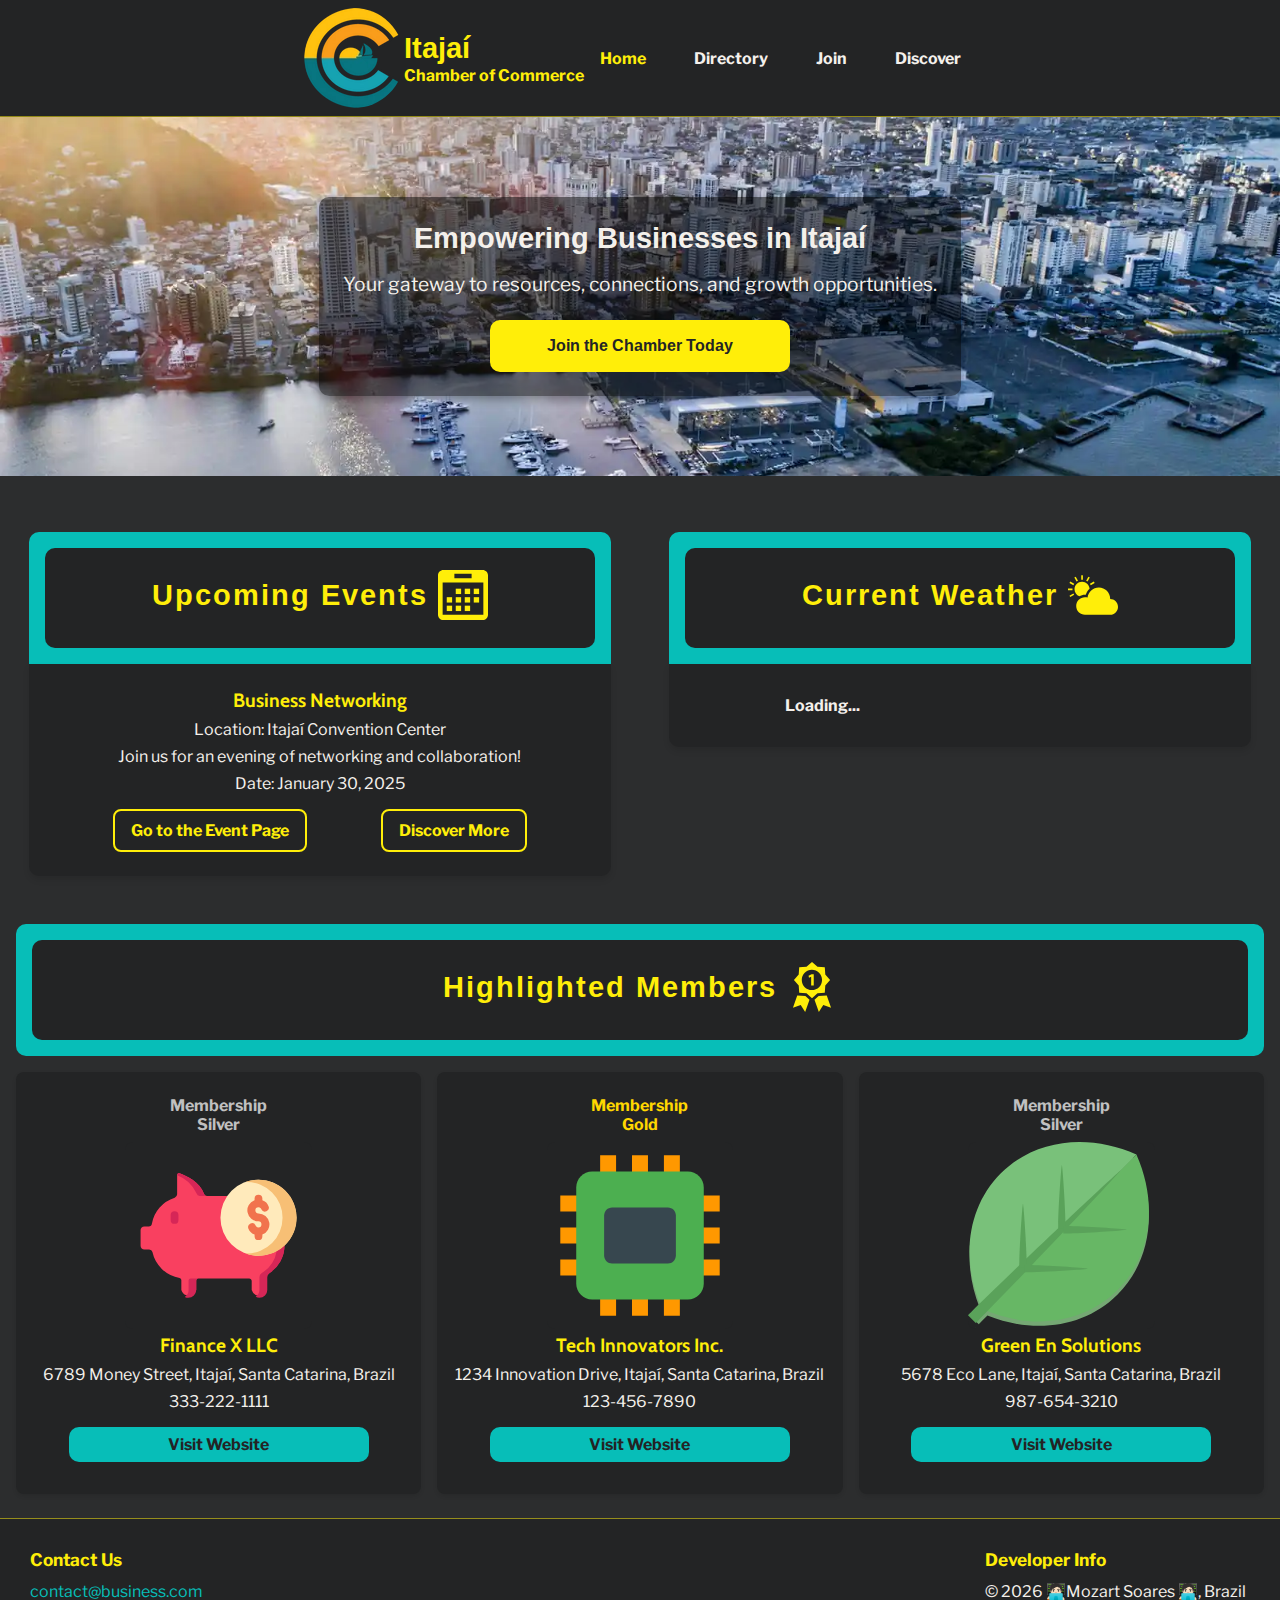
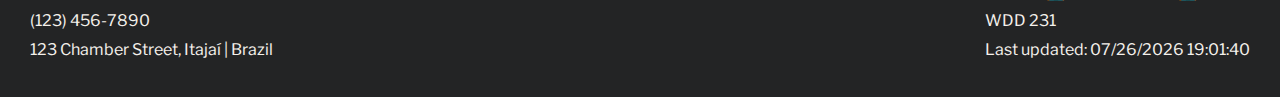
==== chamber/index.html @ 545e7b52 "feat: add chamber home page, still need to fix the weather api call" ====
<!DOCTYPE html>
<html lang="en">
  <head>
    <meta charset="UTF-8">
    <meta name="viewport" content="width=device-width, initial-scale=1.0" >
    <meta
    name="description"
    content="Welcome to the chamber of commerce home page"
    >
    <meta name="author" content="Mozart Soares" >
    <meta property="og:title" content="Itajaí Chamber of Commerce | Home Page">
    <meta property="og:type" content="website">
    <meta property="og:image" content="https://MozartSoares.github.io/wdd231/chamber/images/logo.webp">
    <meta property="og:url" content="https://MozartSoares.github.io/wdd231/chamber/index.html">
    <meta property="og:description" content="Welcome to the chamber of commerce home page">
    <meta property="og:site_name" content="Itajaí Chamber of Commerce">
    <title>Itajaí Chamber of Commerce | Home Page</title>
    <link rel="icon" href="images/favicon-logo.webp" type="image/x-icon">
    <link rel="preconnect" href="https://fonts.googleapis.com">
    <link rel="preconnect" href="https://fonts.gstatic.com" crossorigin>
    <link
      href="https://fonts.googleapis.com/css2?family=Arimo:wght@400..700&family=Cabin:ital,wght@0,400..700;1,400..700&family=Libre+Franklin:ital,wght@0,100..900;1,100..900&display=swap"
      rel="stylesheet"
    >
    <link rel="stylesheet" href="styles/directory.css">
    <link rel="stylesheet" href="styles/home.css">
    <script src="scripts/home.js" defer></script>
  </head>

  <body>
    <header>
      <div>
        <img src="images/logo.webp" alt="Itajaí Chamber of Commerce logo" width="100" height="100">
        <div class="title">
          <div>
            <h1>Itajaí</h1>
            <p>Chamber of Commerce</p>
          </div>
          <div class="menu-toggle" id="menu-toggle">
            <span class="hamburger"></span>
          </div>
        </div>
        <nav>
        <ul class="menu" id="menu">
          <li><a class="active-link" href="#">Home</a></li>
          <li><a href="./directory.html">Directory</a></li>
          <li><a href="">Join</a></li>
          <li><a href="">Discover</a></li>
        </ul>
      </nav>
      </div>
    </header>
    <main>
      <section id="hero">
        <div class="hero">
          <div class="hero-content">
            <h1>Empowering Businesses in Itajaí</h1>
            <p>Your gateway to resources, connections, and growth opportunities.</p>
            <a href="./join.html" ><div class="button">Join the Chamber Today</div></a>
          </div>
        </div>
      </section>
      <div class="card-container">
        <section id="events" class="card-section">
          <div class="card-header">
            <div>
              <h2>Upcoming Events <img class="title-svg" src="./images/events.svg" alt="Events icon"></h2>
            </div>
          </div>
          <div class="card">
              <h3>Business Networking</h3>
              <p>Location: Itajaí Convention Center</p>
              <p>Join us for an evening of networking and collaboration!</p>
              <p>Date: January 30, 2025</p>
              <div class="events-actions">
                <div ><a href="#">Go to the Event Page</a></div>
                <div ><a href="./discover.html">Discover More</a></div>
              </div>
          </div>
        </section>
        <section id="weather" class="card-section">
        <div class="card-header">
          <div>
            <h2>Current Weather <img class="title-svg" src="./images/weather.svg" alt="Weather icon"></h2>
          </div>
        </div>
        <div class="card weather-container">
          <!-- Dynamic weather data will be inserted here -->
          <div id="current-weather">
            <p><strong>Loading...</strong></p>
          </div>
          <div id="forecast"></div>
        </div>
        </section>
      </div>
      <section id="spotlight" class="card-section">
        <div class="card-header">
            <div>
              <h2>Highlighted Members <img class="title-svg" id="title-svg" src="./images/highlight.svg" alt="Weather icon"></h2>
            </div>
        </div>
        <div class="spotlight-grid">
        </div>
      </section>
    </main>
    <footer>
      <div class="footer-container">
        <div class="contact-info">
          <h4>Contact Us</h4>
          <p><a href="mailto:contact@business.com">contact@business.com</a></p>
          <p>(123) 456-7890</p>
          <p>123 Chamber Street, Itajaí | Brazil</p>
        </div>
        <div class="developer-info">
          <h4>Developer Info</h4>
          <p id="copyright"></p>
          <p>WDD 231</p>
          <p id="lastModified"></p>
        </div>
      </div>
    </footer>
  </body>
</html>
---- chamber/styles/directory.css ----
:root {
  --white: #f4f0eb;
  --black: #232425;
  --blue: #07beb8;
  --yellow: #ffee09;

  --font-primary: 'Arimo', serif;
  --font-secondary: 'Cabin', serif;
  --font-tertiary: 'Libre Franklin', serif;

  --breakpoint-desktop: 1440px;
  --breakpoint-mobile: 864px;

  --font-size-large: 1.8rem;
  --font-size-medium: 1.2rem;
  --font-size-small: 1rem;
}

* {
    margin: 0;
    padding: 0;
    box-sizing: border-box;
    font-family: var(--font-tertiary);
    list-style: none;
}

a {
  text-decoration: none;
}

body {
  color: var(--black);
  background-color: rgba(35, 36, 37, .8);
}

main {
  max-width: var(--breakpoint-desktop);
  margin: 0 auto;
  background-color: rgba(35, 36, 37, .8);
  border-bottom: 1px solid rgba(255, 238, 9, .5);
}

h1 {
  font-family: var(--font-primary);
  font-size: var(--font-size-large);
}

h3 {
  font-size: var(--font-size-medium);
  font-family: var(--font-secondary);
}

p {
  font-size: var(--font-size-small);
}

header {
  position: sticky;
  top: 0;
  z-index: 1000;
  background-color: var(--black);
} 

header>div {
  display: flex;
  padding: .5em;
  justify-content: center;
  margin: 0 auto;
  align-items: center;
  max-width: var(--breakpoint-desktop);
  border-bottom: 1px solid rgba(255, 238, 9, .5);
}

header .title {
  display: flex;
  flex-direction: column;
  font-weight: bold;
}
header img {
  max-width: 80%;
  padding: 0;
  max-height: 80%;
  border-radius: 50%;
}

header .title h1,
header .title p {
  display: flex;
  color: var(--yellow);
}

.menu-toggle {
  display: flex;
  padding: 0 1em;
  flex-direction: column;
  cursor: pointer;
  margin-top: 1em;
  margin-left: 3em;
}

.menu-toggle .hamburger {
  width: 30px;
  height: 3px;
  background-color: var(--yellow);
  border-radius: 5px;
  position: relative;
  transition: all 0.3s ease;
}

.hamburger::before,
.hamburger::after {
  content: '';
  position: absolute;
  width: 30px;
  height: 3px;
  background-color: var(--yellow);
  border-radius: 5px;
  transition: all 0.3s ease;
}

.hamburger::before {
  top: -8px;
}

.hamburger::after {
  bottom: -8px;
}

.menu-toggle.active .hamburger {
  background-color: transparent;
}

.menu-toggle.active .hamburger::before {
  transform: rotate(45deg);
  top: 0;
}

.menu-toggle.active .hamburger::after {
  transform: rotate(-45deg);
  bottom: 0;
}

.menu {
  display: none; 
  flex-direction: column;
  position: absolute;
  top: 115px;
  right: 0;
  gap: 1em;
  background-color: var(--black);
  width: 100%;
  padding: 1rem;
}

.menu.active {
  display: flex; 
}

.menu li {
  text-align: center;
  font-weight: bold;
}
.menu li a:not(.active-link) {
  color: var(--white);
}

.menu li a:not(.active-link):hover {
  color: var(--yellow);
  transition: ease-in-out .3s;
}

.active-link {
  color: var(--yellow);
}
.active-link:hover {
  color: var(--yellow);
  opacity: 0.8;
}

.businesses-list {
  margin: 1em auto;
  max-width: 90%;
  grid-template-columns: 1fr;
}
.businesses-list.grid{
  gap: 1em;
  display: grid;
}

.business-card {
  margin: 0 auto;
  max-width: 90%;
  background-color: var(--black);
  border-radius: 10px;

  color: var(--white);
  box-shadow: 0 8px 16px rgba(0, 0, 0, 0.2);
}

.membership-level {
  border-radius: 10px;
  padding: 0.3em;
  text-align: center;
  font-weight: bold;
  color: var(--white);
}

.card-header {
  background-color: var(--blue);
  padding:1em;
  text-align: center;
  border-top-left-radius: 10px;
  border-top-right-radius: 10px;

}
.card-header>div{
  padding: .5em;
  background-color: var(--black);
  border-radius: 10px;
  max-height: 170px;
  min-height: 100px;
}

.card-header h1 {
  white-space: wrap;
  font-weight: bold;
  font-size: var(--font-size-large);
  color: var(--yellow);
}

.card-header p {
  margin: 5px 0 0;
  font-size: var(--font-size-medium);
}

.card-body {
  display: flex;
  flex-direction: column;
  align-items: center;
  justify-content: center;
  gap: 15px;
  padding: 20px;
}

.card-image {
  max-width: 100%;
  display: flex;
  align-items: center;
  justify-content: center;
}
.card-image img, .svg-image {
  max-width: 50%;
  max-height: 50%;
  background-color: var(--black);
  border-radius: 8px;
}

.card-details {
  text-align: left;
  flex-grow: 1
}

.card-details a {
  color: var(--yellow);
}
.card-details a:hover{
  text-decoration: underline;
}

.card-details p {
  margin: 8px 0;
  font-size: var(--font-size-small);
  color: var(--yellow);
}

.card-details strong {
  color: var(--white);
}

.businesses-list.list{
  display: flex;
  flex-direction: column;
}

.business-row {
  display: flex;
  flex-direction: column;
  align-items: center; 
  justify-content: space-between; 
  padding: 10px 15px;
  border-bottom: 3px solid var(--blue); 
  background-color: var(--black);
  transition: background-color 0.3s;
  text-align: left;
  color: var(--white);
}

.membership.button {
  background-color: var(--black);
  color: var(--white);
}


.row-item {
  padding: .7em;
  margin: 0 auto; 
  text-align: left; 
}

footer {
  background-color: var(--black); 
  color: var(--white); 
  padding: 30px;
  font-size: 0.9em;
  margin: 0 auto;
}

.footer-container {
  display: flex;
  justify-content: space-between;
  flex-wrap: wrap;
  gap: 20px;
  max-width: var(--breakpoint-desktop);
  margin: 0 auto;
}

footer h4 {
  color: var(--yellow); 
  font-size: 1.2em;
  margin-bottom: 10px;
}

footer p {
  margin: 5px 0;
  line-height: 1.5;
}

footer a {
  color: var(--blue); 
  text-decoration: none;
}

footer a:hover {
  text-decoration: underline;
}

footer i {
  margin-right: 8px; 
  color:var(--blue); 
}

.Gold {
  font-weight: bold;
  color: gold;
}

.Silver {
  color: silver;
  font-weight: bold;
}

.Member {
  color: rgb(165, 89, 42);
  font-weight: bold;
}

.button {
  margin-top: 1em;
  font-family: var(--font-secondary);
  font-weight: bold;
  padding: 0.5em 3em;
  font-size: var(--font-size-small);
  border-radius: 10px;
  background-color: var(--yellow);
  cursor: pointer;
  text-align: center;
  max-width: 300px;
  margin: 0 auto;
}

#list {
  display: flex;
  flex-direction: column;
  justify-content: center;
  padding-top: 1em;
  list-style: none;
}
#list>h2{
  color: var(--yellow);
  margin: .5em auto;
}

.events-actions {
  display: flex;
  flex-direction: column;
  justify-content: space-evenly;
  gap: 15px; 
  margin-top: 1rem; 
}

.events-actions a {
  display: inline-block;
  padding: 10px 1rem; 
  color: var(--yellow); 
  font-size: 1rem;
  font-weight: bold;
  border: 2px solid var(--yellow); 
  border-radius: 8px; 
  transition: all 0.3s ease; 
}

.events-actions a:hover {
  background-color:var(--yellow); 
  color: var(--black);
  transform: scale(1.05); 
}
@media screen and (min-width:700px) {
  .events-actions {
    flex-direction: row;
  }

  .menu-toggle {
    display: none; 
  }

  .menu {
    display: flex; 
    flex-direction: row;
    position: static;
    background-color: transparent;
    width: auto;
    padding: 0;
  }

  header {
    position: relative;
  }

  .menu li {
    margin: 0 1rem;
    text-align: left;
  }

  .businesses-list {
    grid-template-columns: 1fr 1fr;
  }
}

@media screen and (min-width:1000px) {
  .businesses-list {
    grid-template-columns: 1fr 1fr 1fr;
  }
}
---- chamber/styles/home.css ----
.hero {
  position: relative;
  background-image: url('../images/hero-bg.webp'); 
  background-size: cover;
  background-position: center;
  color: var(--white);
  text-align: center;
  padding: 5rem 1rem;
  display: flex;
  align-items: center;
  justify-content: center;
  margin-bottom: 2rem;
  max-width: 1600px;
  max-height: 840px;
}

.hero-content {
  background-color: rgba(0, 0, 0, 0.5); 
  padding: 1.5rem;
  border-radius: 10px;
  box-shadow: 0 4px 10px rgba(0, 0, 0, 0.3);
}

.hero h1 {
  font-size: var(--font-size-large);
  margin-bottom: 1rem;
}

.hero p {
  font-size: var(--font-size-medium);
  margin-bottom: 1.5rem;
}

.hero .button {
  font-family: var(--font-primary);
  color: var(--black);
  font-weight: bold;
  padding: 1em 2.5em;
}

.button a {
  color: var(--black);
}

.button:hover {
  transform: scale(1.1);
}

.card-section {
  margin: .5rem auto;
  padding: 1rem;
  text-align: center;
}

.card-section h2 {
  font-family: var(--font-primary);
  font-size:var(--font-size-large);
  padding: .5em .5em;
  color: var(--yellow);
  border-top-left-radius: 10px;
  border-top-right-radius: 10px;
  margin: 0 auto;
  display: flex;
  align-items: center;
  justify-content: center;
  gap: 10px;
  letter-spacing: 2px;
}

.card {
  background: var(--black);
  color: var(--white);
  padding: 1.5rem;
  border-bottom-left-radius: 10px;
  border-bottom-right-radius: 10px;
  box-shadow: 0 4px 6px rgba(0, 0, 0, 0.1);
  margin: 0 auto;
}

#events .card img {
  width: 100%;
  border-radius: 10px;
}

.card h3 {
  font-family: var(--font-secondary);
  font-size: var(--font-size-medium);
  color: var(--yellow);
  margin-bottom: 0.5rem;
}

.card p {
  margin: 0.5rem 0;
}

.weather-container {
  display: flex;
  justify-content: space-between;
  align-items: center;
  gap: 1rem;
}

.title-svg {
  max-width: 50px;
  color: var(--yellow);
}

.weather-container div {
  flex: 1;
}


#spotlight .card-header {
  border-radius: 10px;
}

#spotlight h2 {
  max-width: 90%;
}

.spotlight-grid {
  display: grid;
  margin: 0 auto;
  grid-template-columns: repeat(auto-fit, minmax(300px, 1fr));
  gap: 1rem;
  margin-top: 1rem;
}

.event-details {
  border-radius: 10px;
  font-weight: bold;
  font-size: var(--font-size-medium);
  color: var(--black);
  background-color: var(--white);
}

.spotlight-card {
  background:var(--black);
  color: var(--white);
  padding: 1rem;
  border-radius: 8px;
  box-shadow: 0 2px 4px rgba(0, 0, 0, 0.1);
  text-align: center;
}

.spotlight-card h3 {
  margin-bottom: 0.5rem;
  color: var(--yellow);
}

.spotlight-card p {
  margin: 0.5rem 0;
}

.spotlight-card a {
  text-decoration: none;
  font-weight: bold;
}

.spotlight-card .button {
  margin: 1em auto;
  background-color: var(--blue);
}


.spotlight-card a:hover {
  text-decoration: underline;
}
@media (min-width: 1024px) {
  .card-container {
    display: flex;
    justify-content: space-between;
    align-items: stretch;
  }

  .card-section:nth-child(1), .card-section:nth-child(2) {
    flex: 1; 
    max-width: 48%;
  }
}
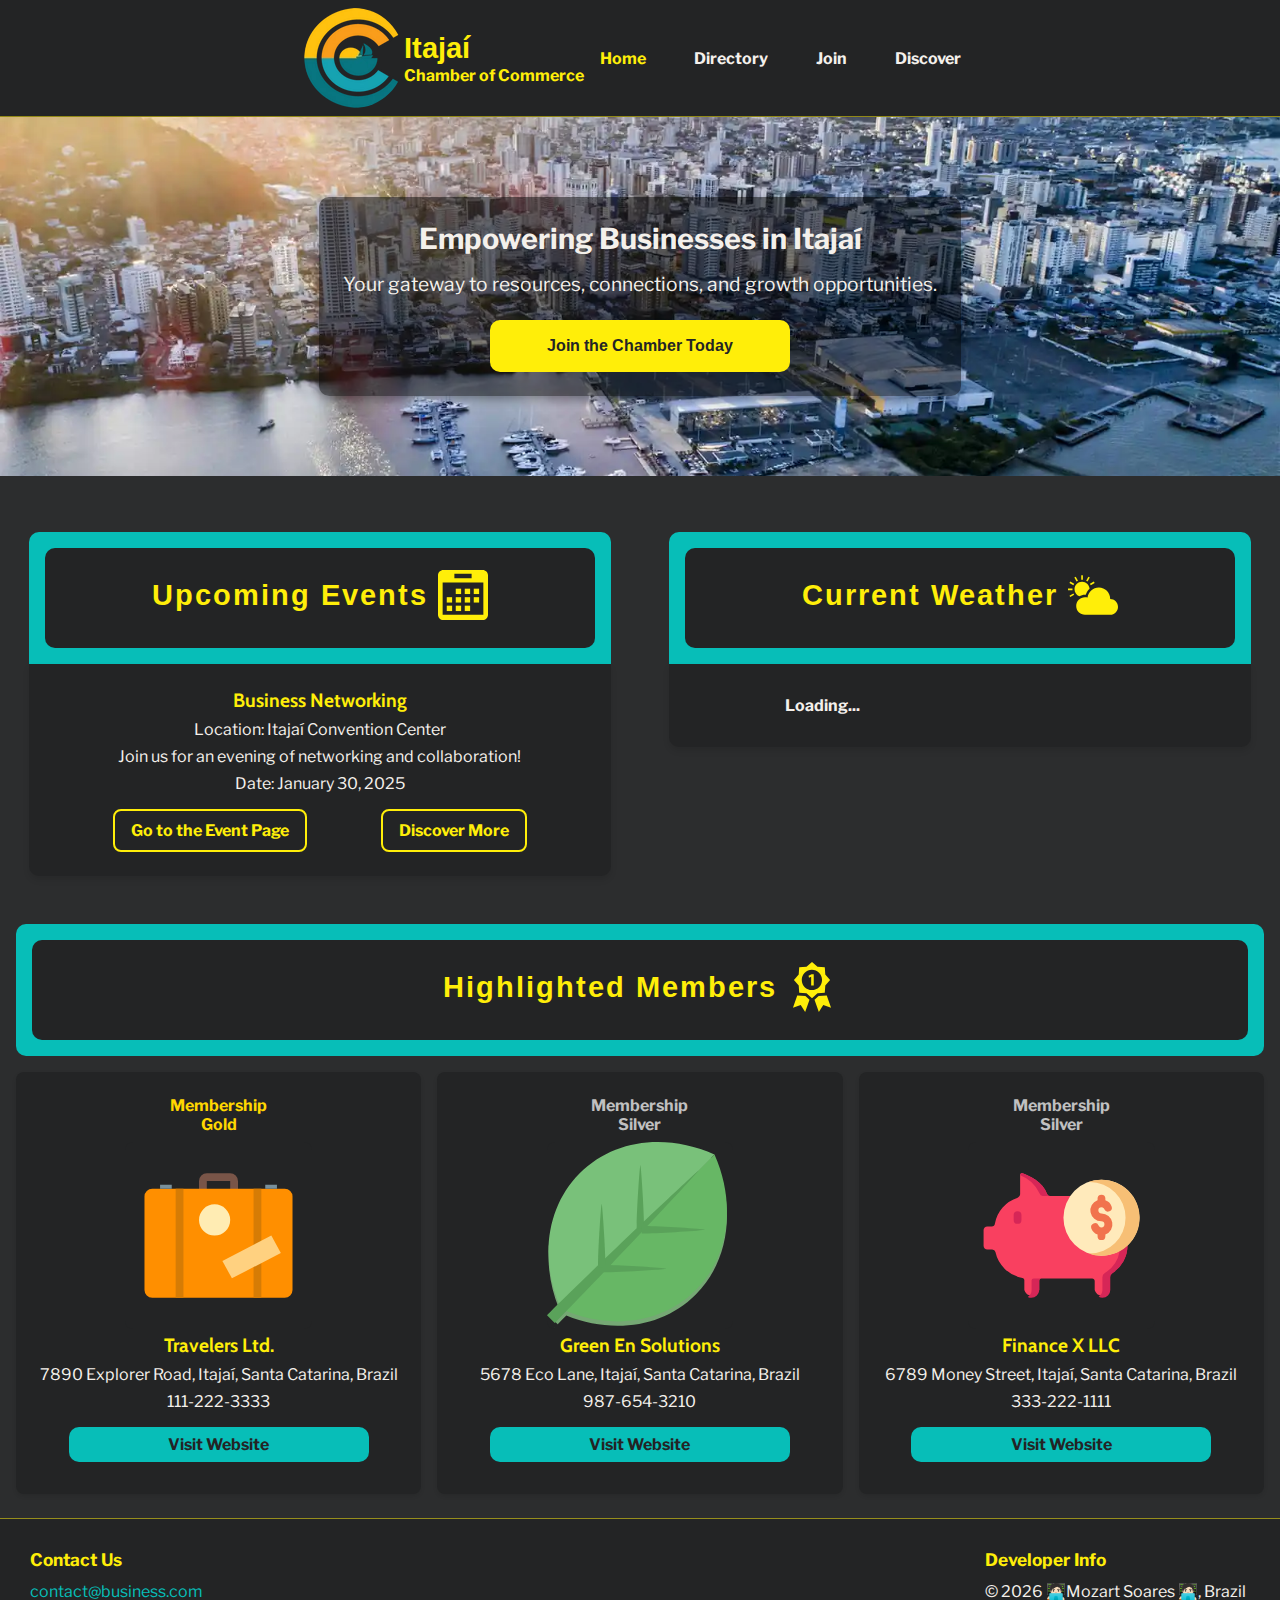
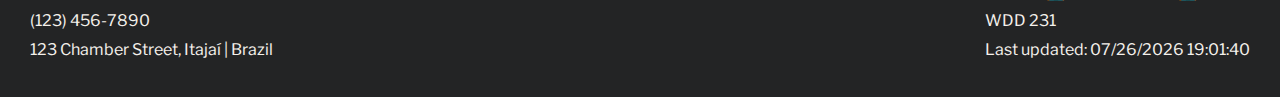
==== commit 4295c190: "fix: responsive issues" ====
--- a/chamber/index.html
+++ b/chamber/index.html
@@ -54,7 +54,7 @@
       <section id="hero">
         <div class="hero">
           <div class="hero-content">
-            <h1>Empowering Businesses in Itajaí</h1>
+            <h2>Empowering Businesses in Itajaí</h2>
             <p>Your gateway to resources, connections, and growth opportunities.</p>
             <a href="./join.html" ><div class="button">Join the Chamber Today</div></a>
           </div>
--- a/chamber/styles/home.css
+++ b/chamber/styles/home.css
@@ -22,7 +22,7 @@
   box-shadow: 0 4px 10px rgba(0, 0, 0, 0.3);
 }
 
-.hero h1 {
+.hero h2 {
   font-size: var(--font-size-large);
   margin-bottom: 1rem;
 }
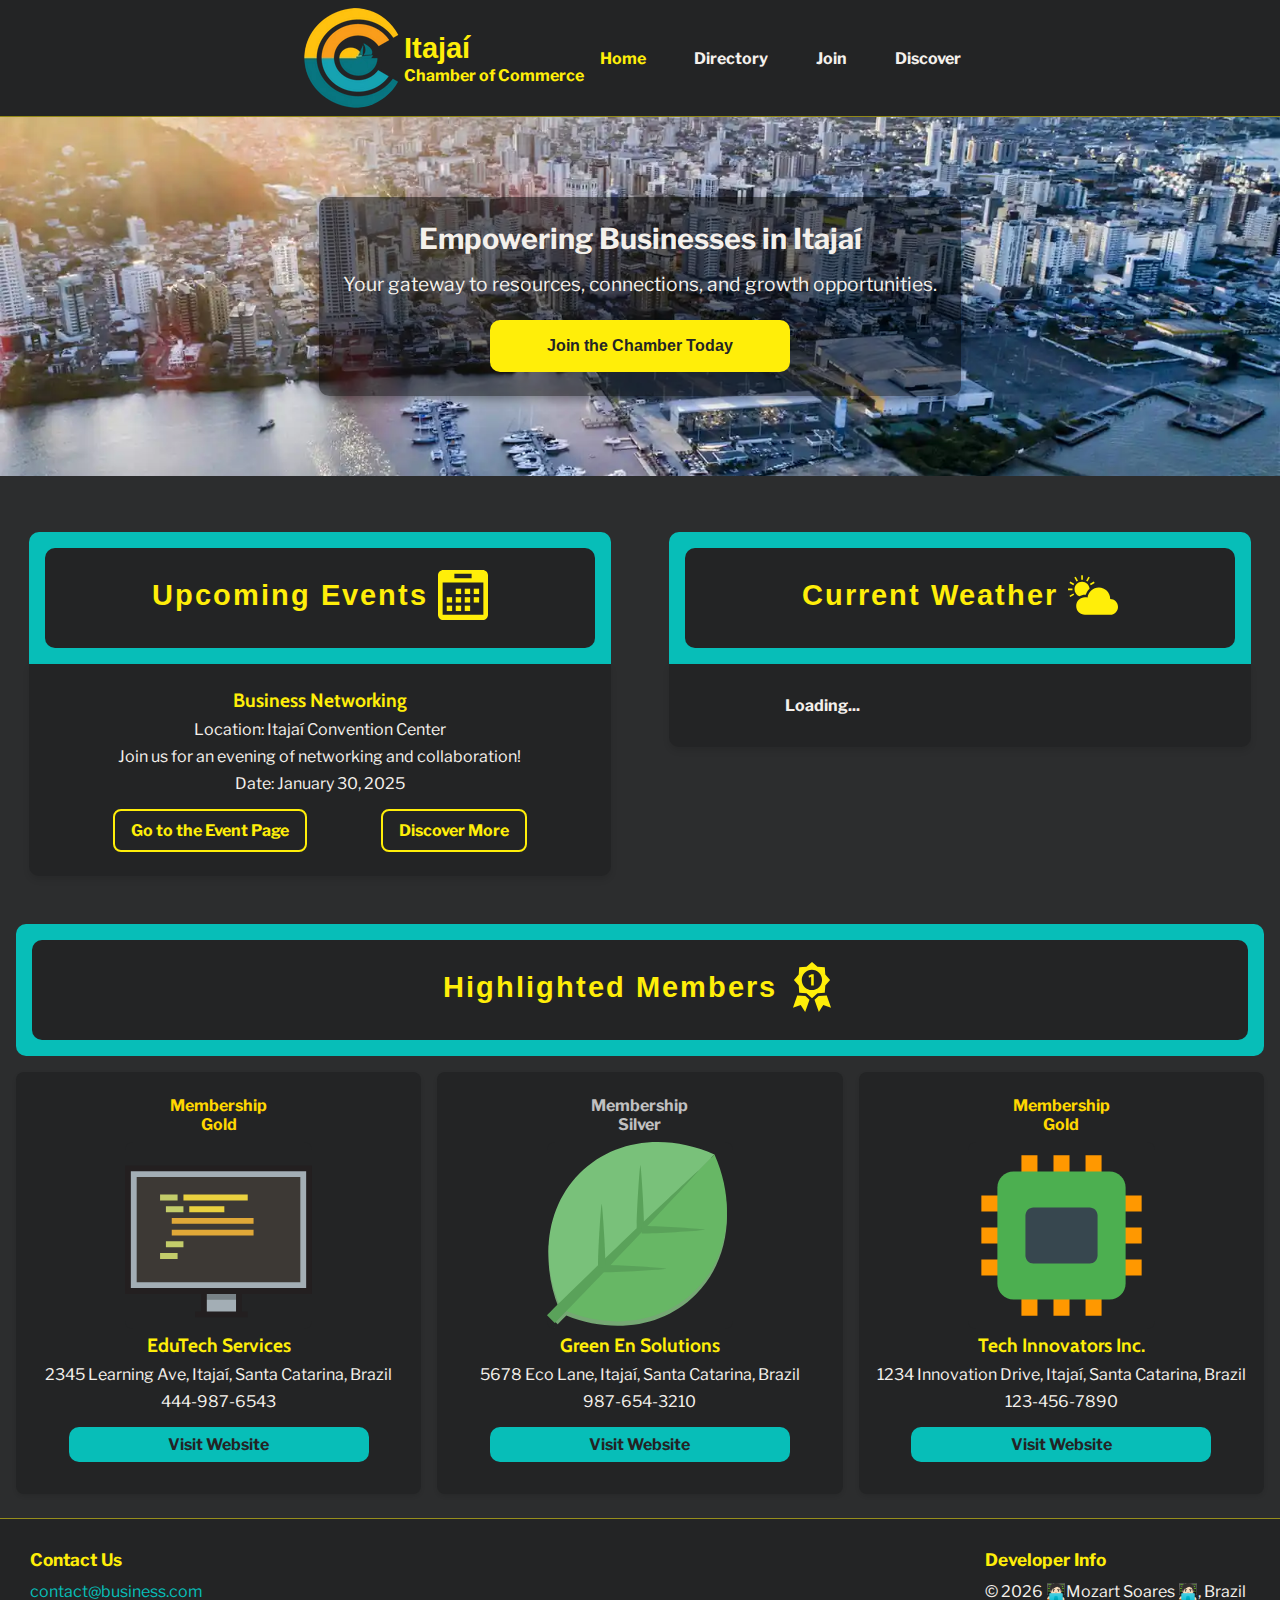
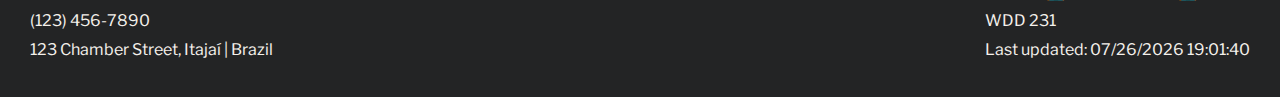
==== commit badf5012: "fix:typo" ====
--- a/chamber/index.html
+++ b/chamber/index.html
@@ -100,6 +100,7 @@
             </div>
         </div>
         <div class="spotlight-grid">
+        
         </div>
       </section>
     </main>
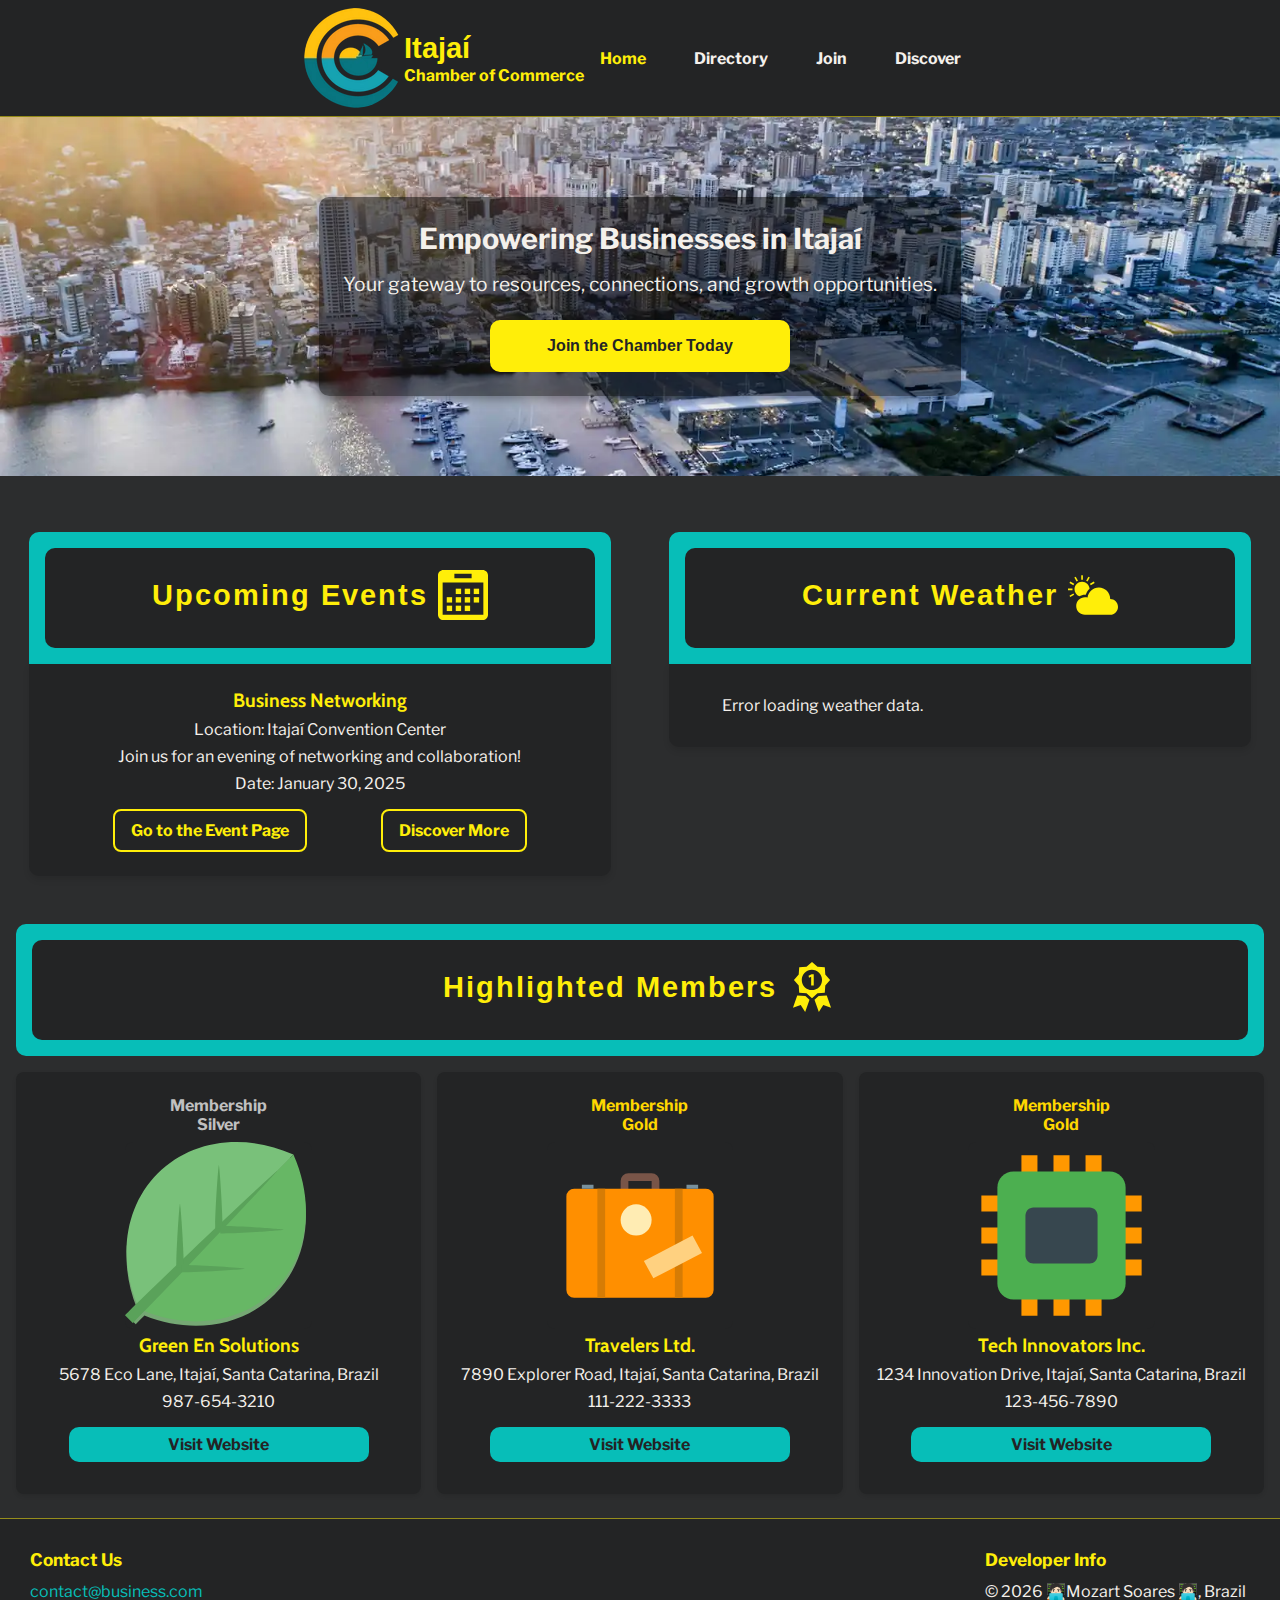
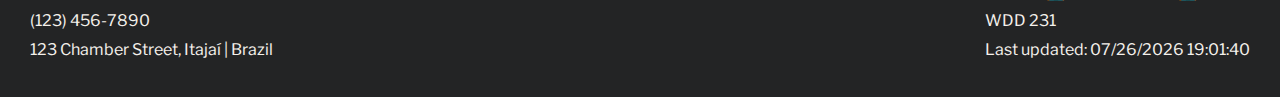
==== commit c3107739: "feat: add join page" ====
--- a/chamber/index.html
+++ b/chamber/index.html
@@ -42,9 +42,9 @@
         </div>
         <nav>
         <ul class="menu" id="menu">
-          <li><a class="active-link" href="#">Home</a></li>
+          <li><a class="active-link" href="./index.html">Home</a></li>
           <li><a href="./directory.html">Directory</a></li>
-          <li><a href="">Join</a></li>
+          <li><a href="join.html">Join</a></li>
           <li><a href="">Discover</a></li>
         </ul>
       </nav>
@@ -85,7 +85,6 @@
           </div>
         </div>
         <div class="card weather-container">
-          <!-- Dynamic weather data will be inserted here -->
           <div id="current-weather">
             <p><strong>Loading...</strong></p>
           </div>
--- a/chamber/styles/directory.css
+++ b/chamber/styles/directory.css
@@ -3,6 +3,8 @@
   --black: #232425;
   --blue: #07beb8;
   --yellow: #ffee09;
+  --bronze: rgb(165, 89, 42);
+  --green:#27ae60;
 
   --font-primary: 'Arimo', serif;
   --font-secondary: 'Cabin', serif;
@@ -349,6 +351,11 @@
   color:var(--blue); 
 }
 
+.blue {
+  color: var(--blue);
+  font-weight: bold;
+}
+
 .Gold {
   font-weight: bold;
   color: gold;
@@ -360,7 +367,7 @@
 }
 
 .Member {
-  color: rgb(165, 89, 42);
+  color: var(--bronze);
   font-weight: bold;
 }
 
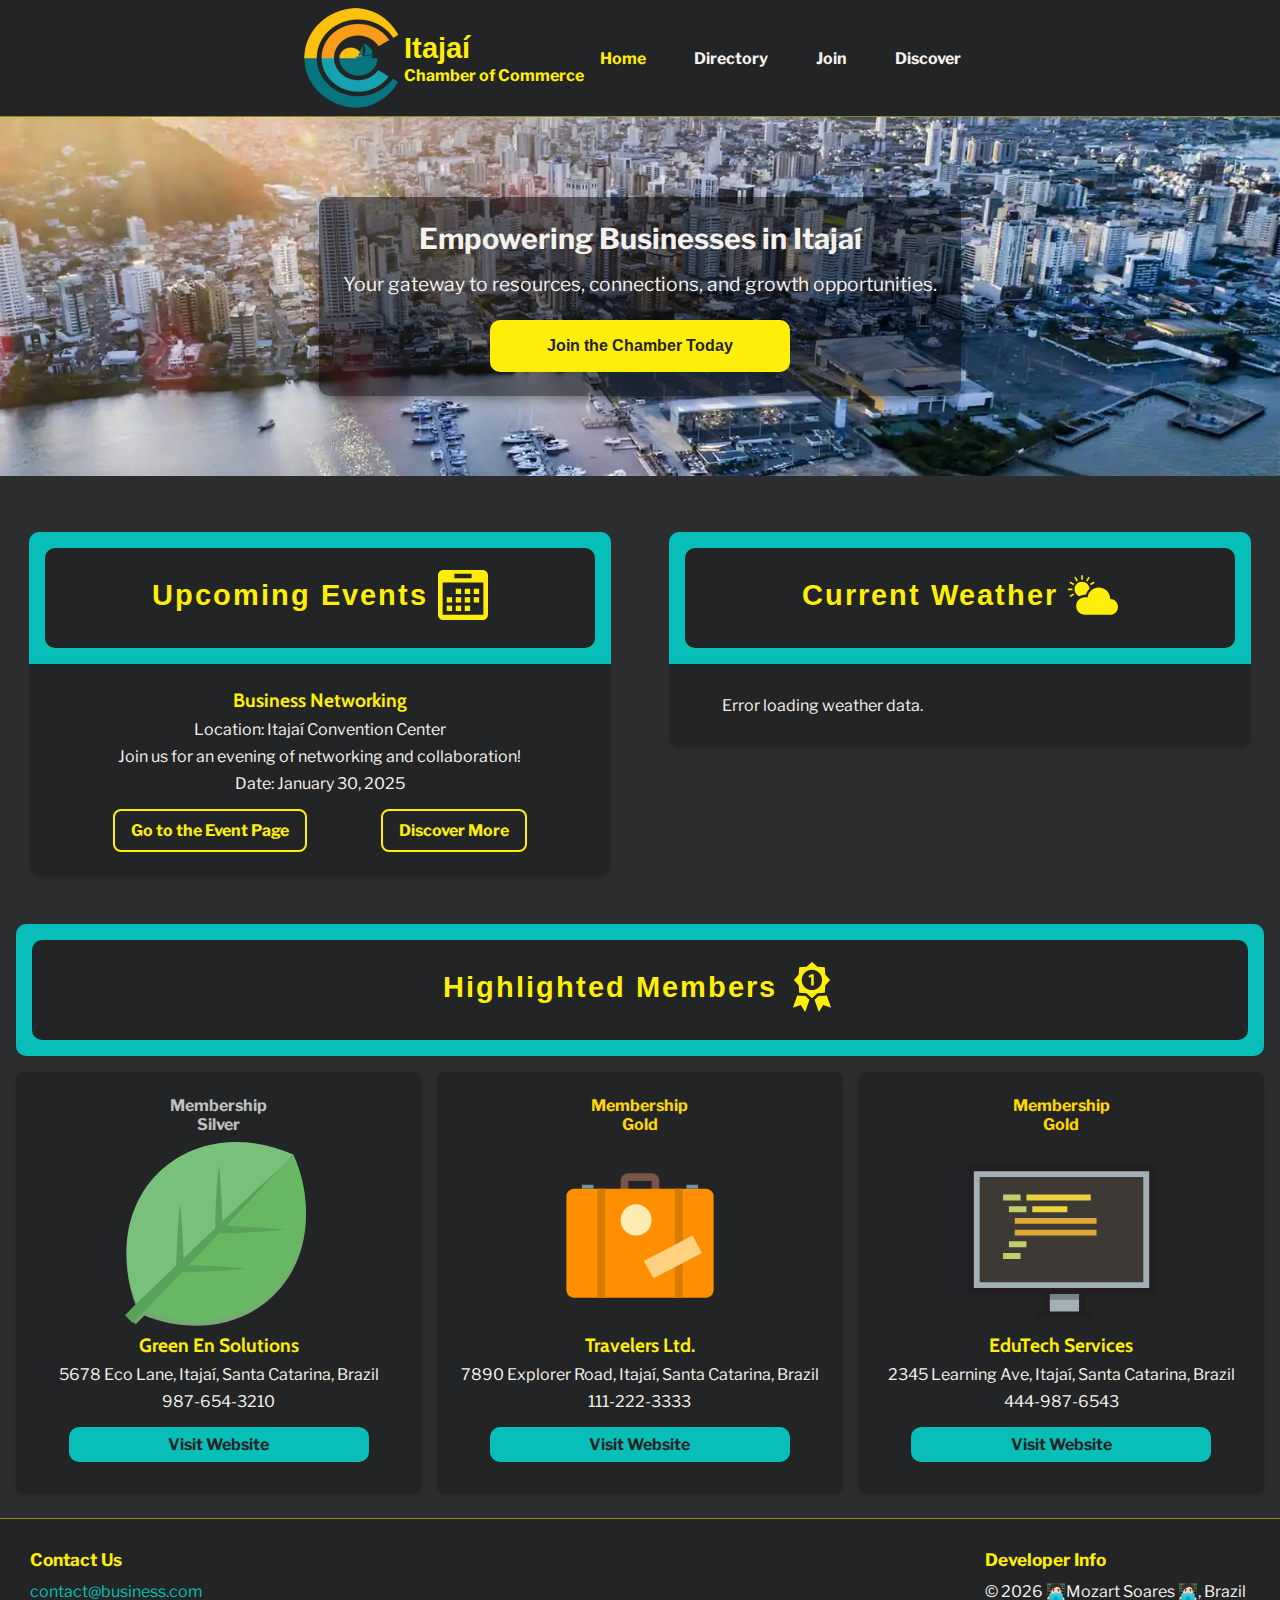
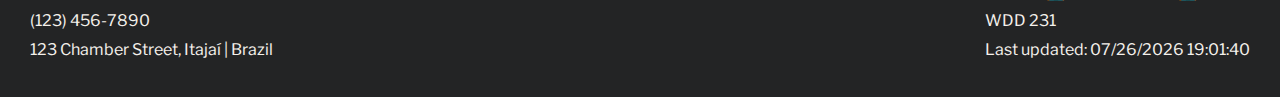
==== commit f662b33f: "fix: nav links" ====
--- a/chamber/index.html
+++ b/chamber/index.html
@@ -42,7 +42,7 @@
         </div>
         <nav>
         <ul class="menu" id="menu">
-          <li><a class="active-link" href="./index.html">Home</a></li>
+          <li><a class="active-link" href="#">Home</a></li>
           <li><a href="./directory.html">Directory</a></li>
           <li><a href="join.html">Join</a></li>
           <li><a href="">Discover</a></li>
--- a/chamber/styles/directory.css
+++ b/chamber/styles/directory.css
@@ -59,7 +59,7 @@
 header {
   position: sticky;
   top: 0;
-  z-index: 1000;
+  z-index: 2;
   background-color: var(--black);
 } 
 
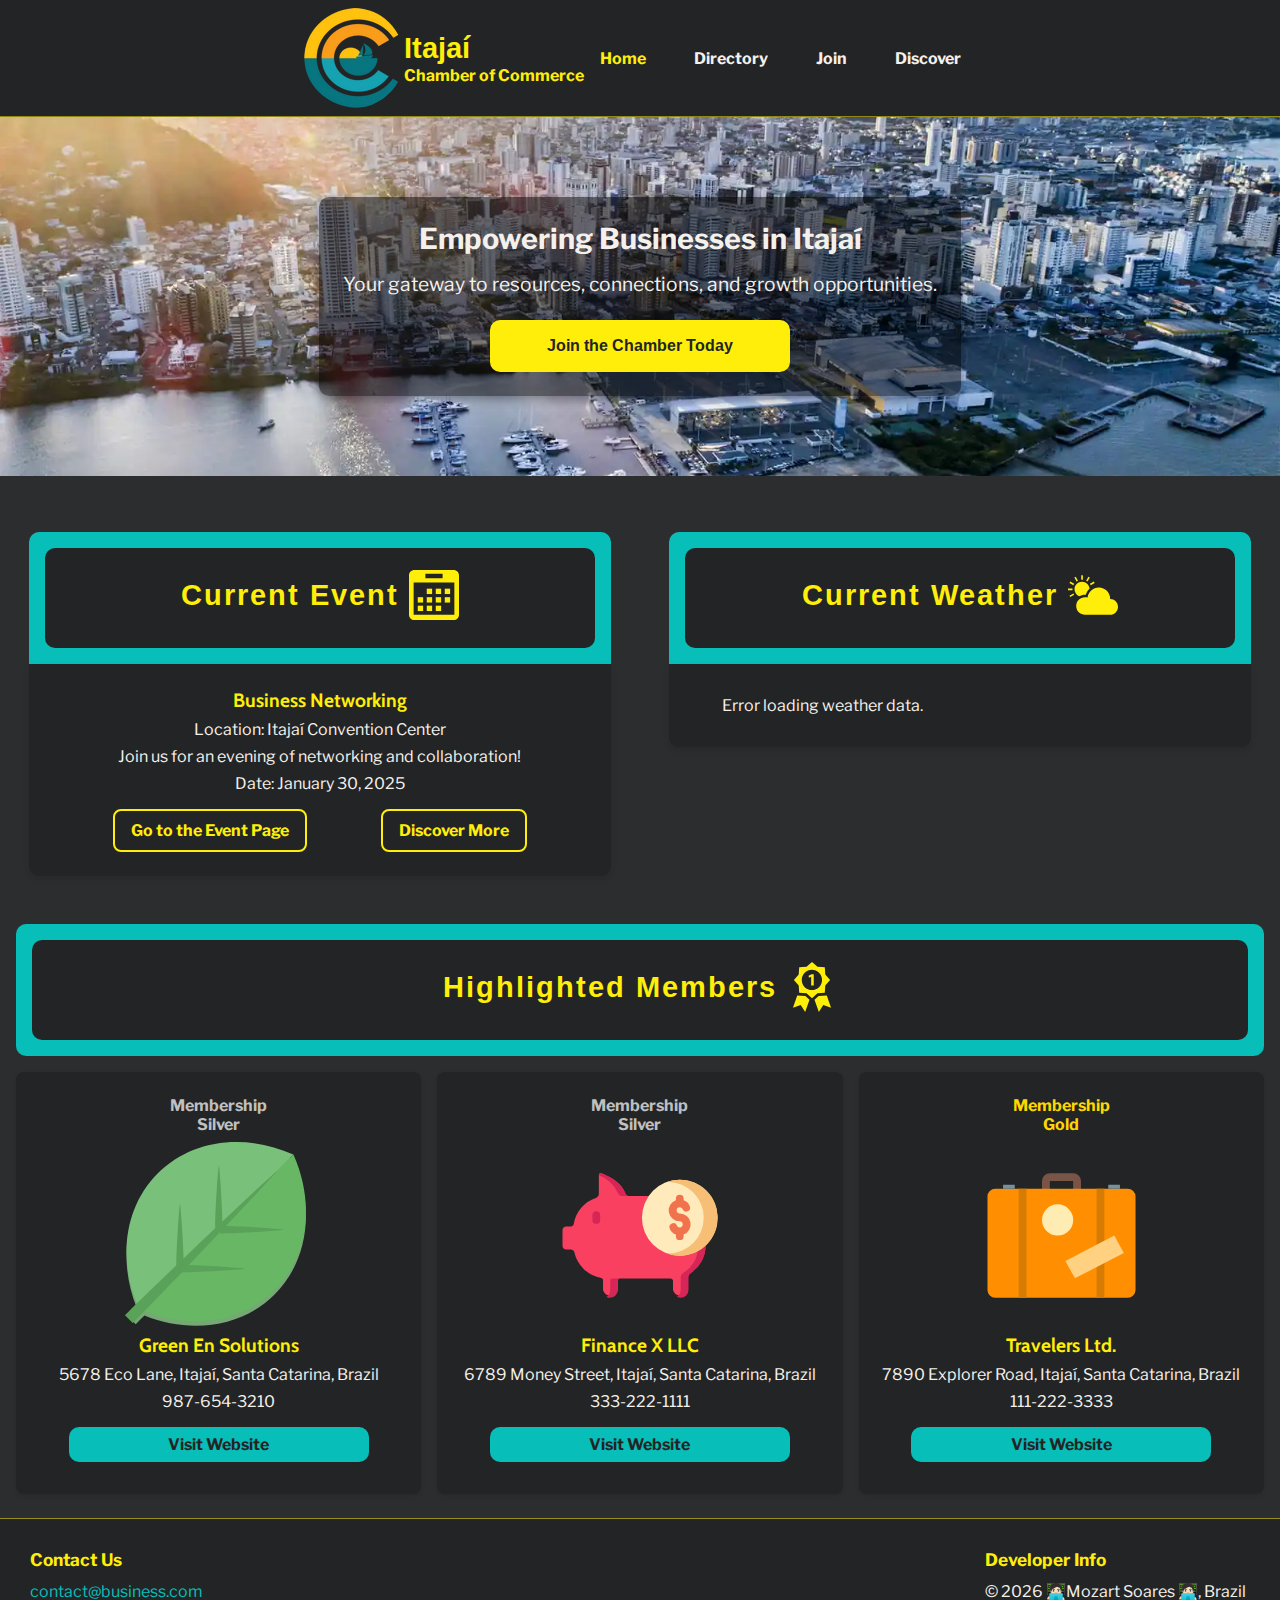
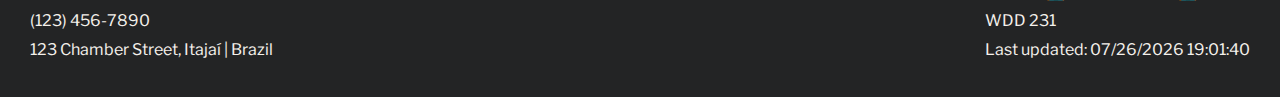
==== commit 7cf25ef3: "fix: typo" ====
--- a/chamber/index.html
+++ b/chamber/index.html
@@ -61,10 +61,10 @@
         </div>
       </section>
       <div class="card-container">
-        <section id="events" class="card-section">
+        <section id="current-event" class="card-section">
           <div class="card-header">
             <div>
-              <h2>Upcoming Events <img class="title-svg" src="./images/events.svg" alt="Events icon"></h2>
+              <h2>Current Event<img class="title-svg" src="./images/events.svg" alt="Events icon"></h2>
             </div>
           </div>
           <div class="card">
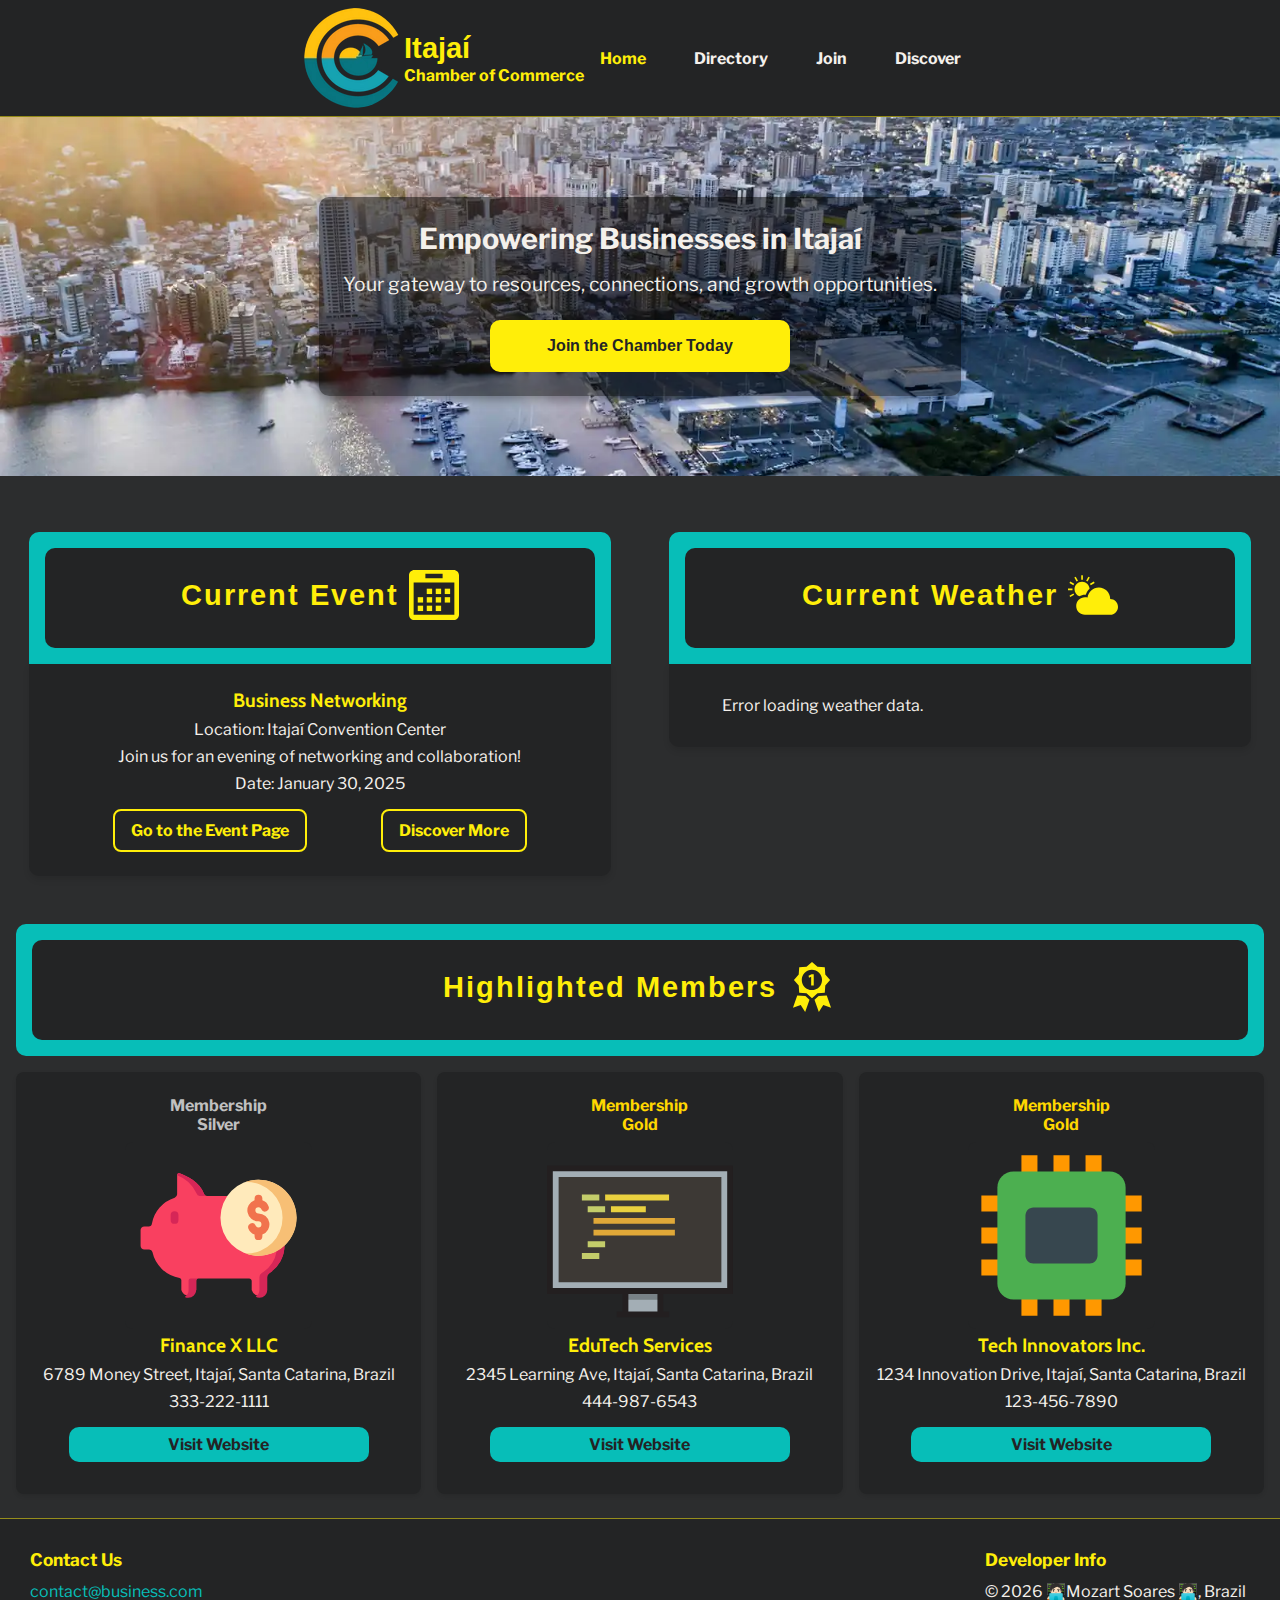
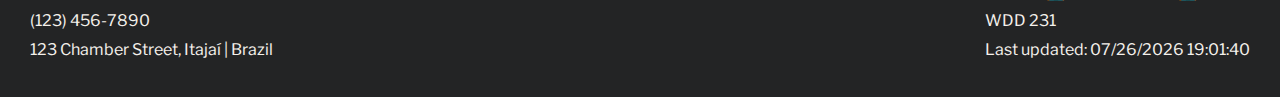
==== commit c83bfdc1: "feat: completed chamber discovery page" ====
--- a/chamber/index.html
+++ b/chamber/index.html
@@ -45,7 +45,7 @@
           <li><a class="active-link" href="#">Home</a></li>
           <li><a href="./directory.html">Directory</a></li>
           <li><a href="join.html">Join</a></li>
-          <li><a href="">Discover</a></li>
+          <li><a href="discover.html">Discover</a></li>
         </ul>
       </nav>
       </div>
